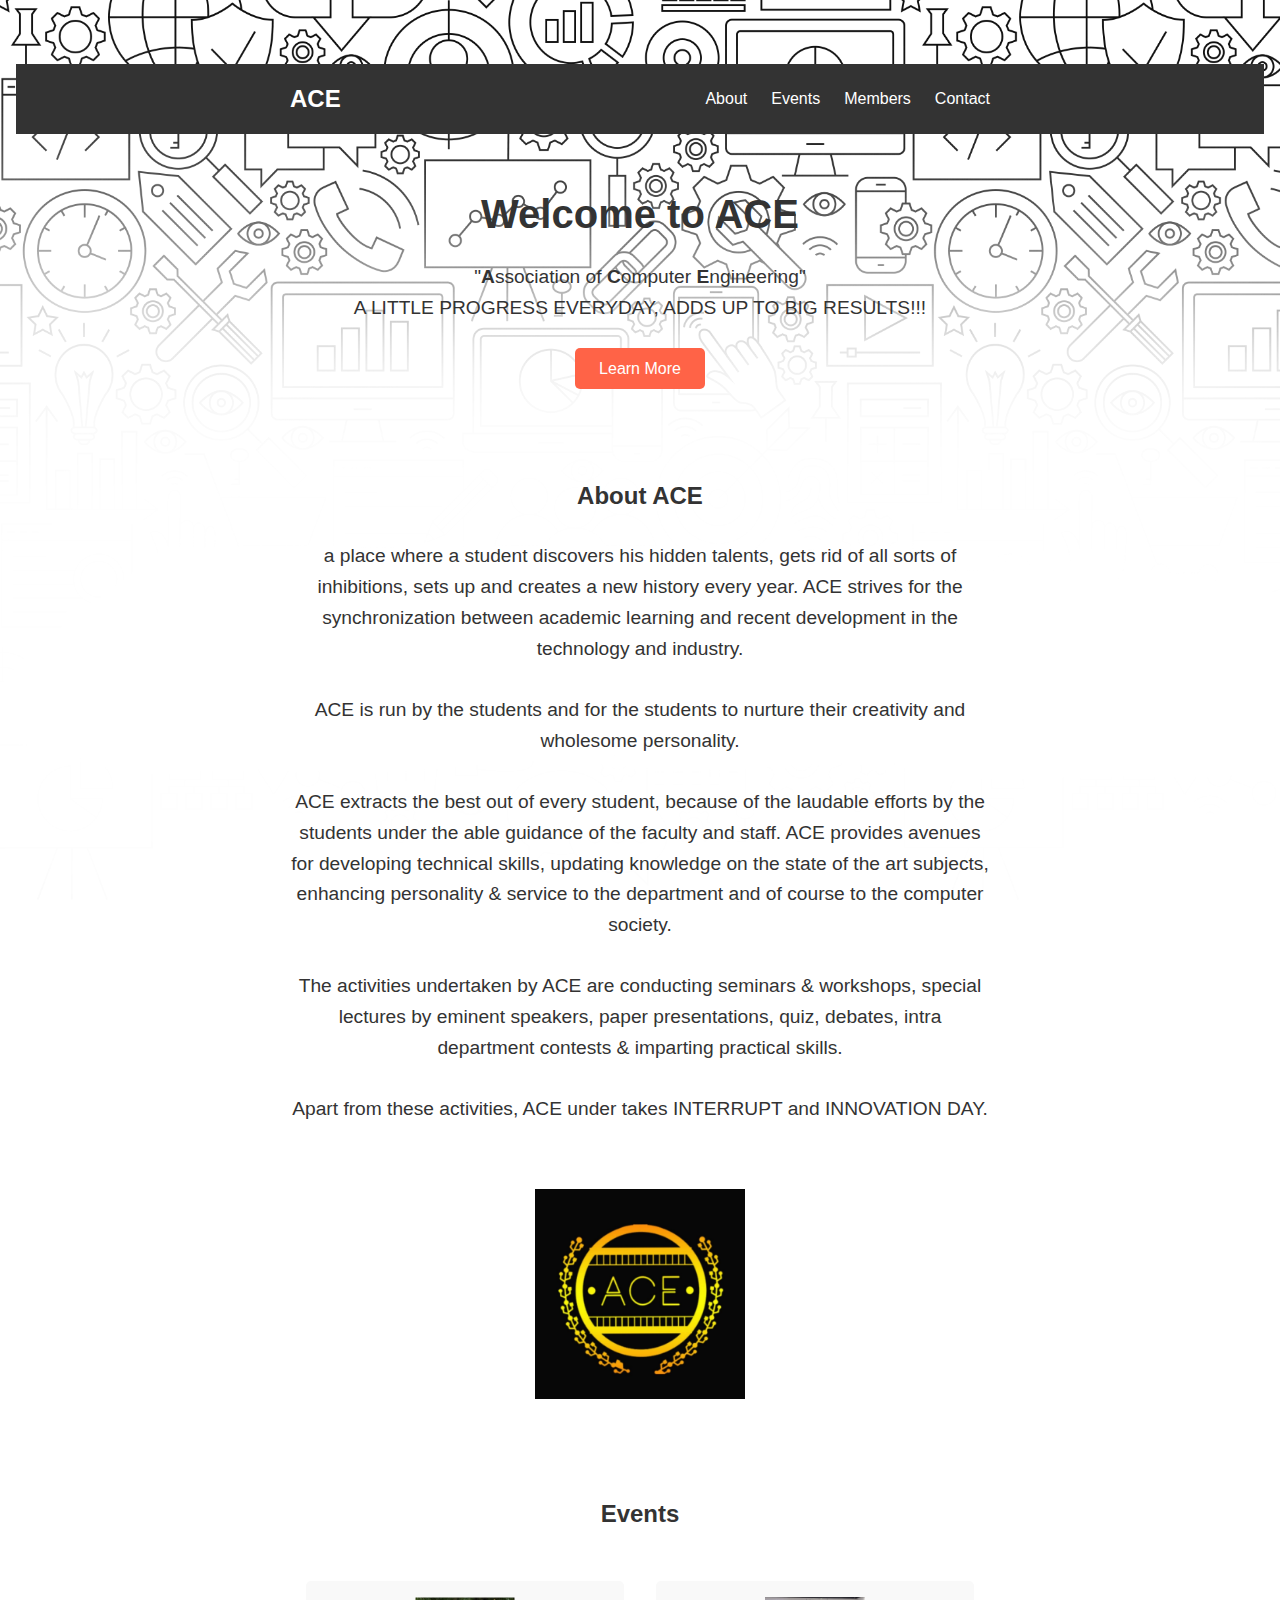
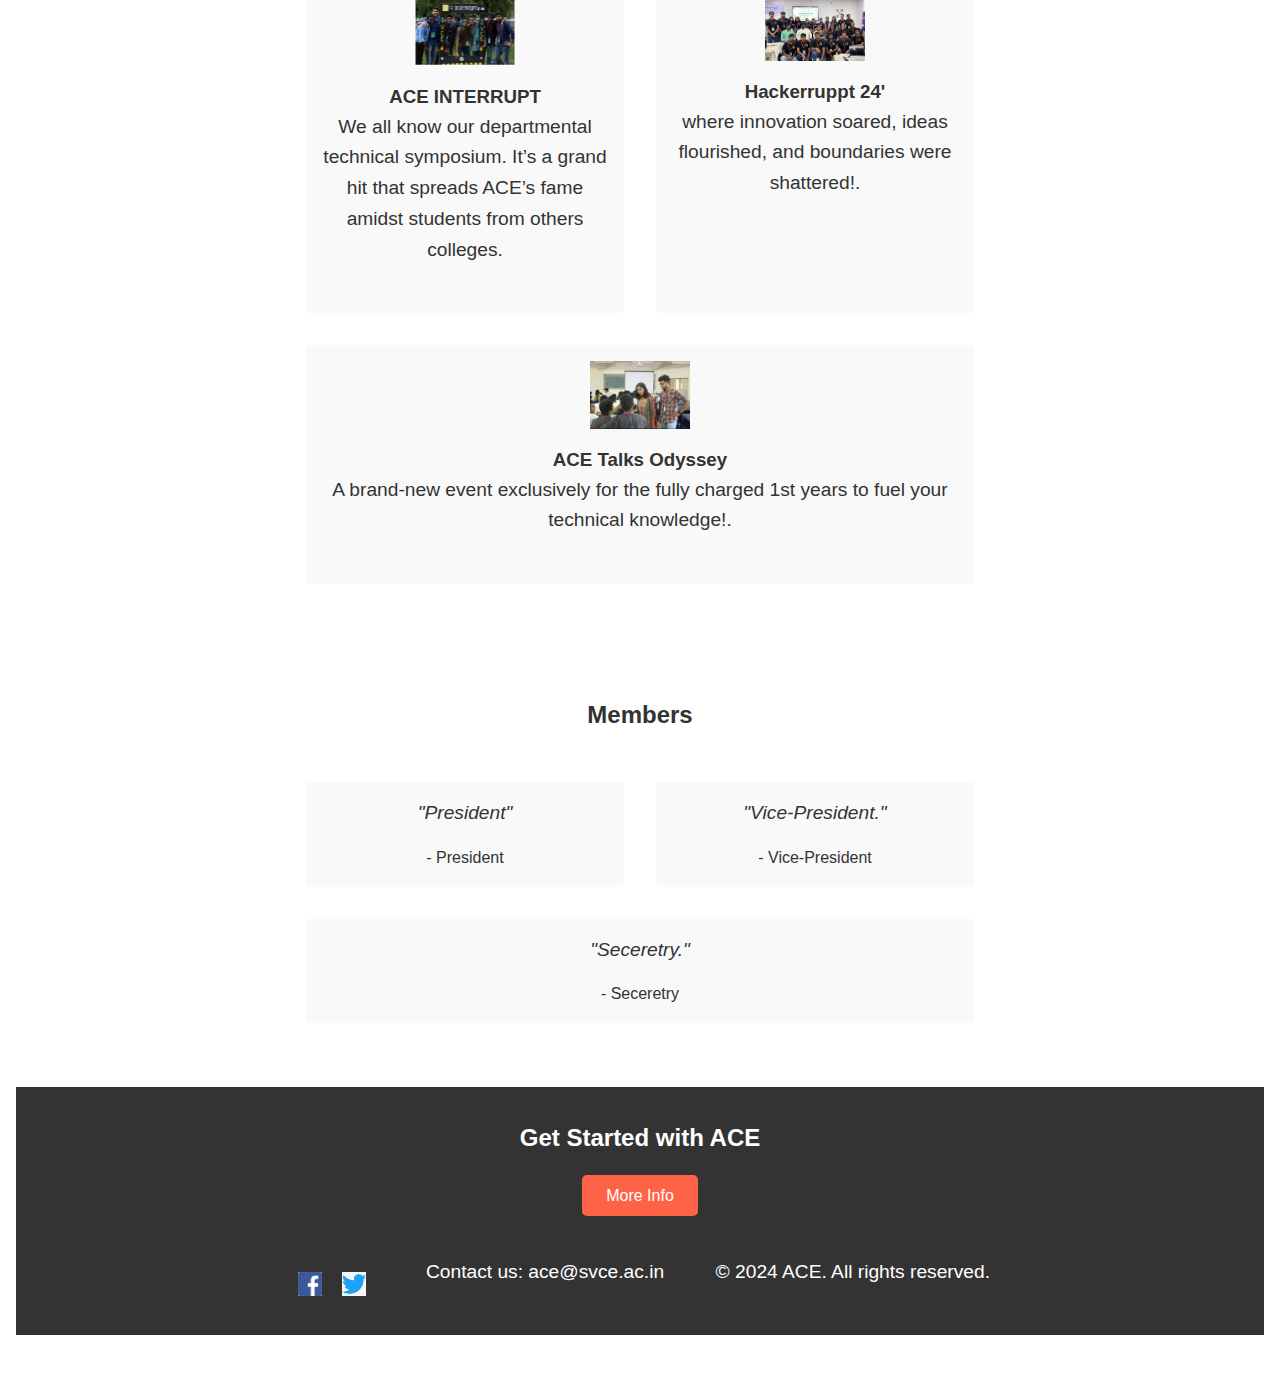
==== index.html @ d9090540 "Add files via upload" ====
<link rel="stylesheet" href="style.css">
<!DOCTYPE html>
<html lang="en">
<head>
    <meta charset="UTF-8">
    <meta name="viewport" content="width=device-width, initial-scale=1.0">
    <title>ACE Landing Page</title>
    <link rel="stylesheet" href="styles.css">
</head>
<body>
    <div class="hero">
    <header>
        <div class="container">
            <div class="logo">ACE</div>
            <nav>
                <ul>
                    <li><a href="#about">About</a></li>
                    <li><a href="#features">Events</a></li>
                    <li><a href="#testimonials">Members</a></li>
                    <li><a href="#contact">Contact</a></li>
                </ul>
            </nav>
        </div>
    </header>

    <section class="hero">
        <div class="container">
            <h1>Welcome to ACE</h1>
            <p>"<b>A</b>ssociation of <b>C</b>omputer <b>E</b>ngineering"
                <br>
                A LITTLE PROGRESS EVERYDAY, ADDS UP TO BIG RESULTS!!!</p>
            <a href="#about" class="cta-button">Learn More</a>
        </div>
    </section>

    <section id="about" class="about">
        <div class="container">
            <h2 class="abc">About ACE</h2>
            <br>
            <p>a place where a student discovers his hidden talents, gets rid of all sorts of inhibitions, sets up and creates a new history every year. ACE strives for the synchronization between academic learning and recent development in the technology and industry.
<br>
<br>
                ACE is run by the students and for the students to nurture their creativity and wholesome personality.
<br>              
<br>             
                ACE extracts the best out of every student, because of the laudable efforts by the students under the able guidance of the faculty and staff. ACE provides avenues for developing technical skills, updating knowledge on the state of the art subjects, enhancing personality & service to the department and of course to the computer society.
<br>               
<br>            
                The activities undertaken by ACE are conducting seminars & workshops, special lectures by eminent speakers, paper presentations, quiz, debates, intra department contests & imparting practical skills.
                <br>            
<br>                
                Apart from these activities, ACE under takes INTERRUPT and INNOVATION DAY.
            </p>
            <img class="aceimg" src="ACE logo.jpg" alt="About ACE">
        </div>
    </section>

    <section id="features" class="features">
        <div class="container">
            <h2>Events</h2>
            <div class="feature-list">
                <div class="feature-item">
                    <img class="aceinterrupt" src="aceinterrupt.jpg" alt="ACE INTERRUPT">
                    <h3>ACE INTERRUPT</h3>
                    <p> We all know our departmental technical symposium. It’s a grand hit that spreads ACE’s fame amidst students from others colleges.</p>
                </div>
                <div class="feature-item">
                    <img src="Hackrupt.png" alt="Hackerruppt 24'">
                    <h3>Hackerruppt 24'</h3>
                    <p>where innovation soared, ideas flourished, and boundaries were shattered!.</p>
                </div>
                <div class="feature-item">
                    <img src="Ace talks.png" alt="ACE talks">
                    <h3>ACE Talks Odyssey</h3>
                    <p>A brand-new event exclusively for the fully charged 1st years to fuel your technical knowledge!.</p>
                </div>
            </div>
        </div>
    </section>

    <section id="testimonials" class="testimonials">
        <div class="container">
            <h2>Members</h2>
            <div class="testimonial-list">
                <div class="testimonial-item">
                    <p>"President"</p>
                    <span>- President</span>
                </div>
                <div class="testimonial-item">
                    <p>"Vice-President."</p>
                    <span>- Vice-President</span>
                </div>
                <div class="testimonial-item">
                    <p>"Seceretry."</p>
                    <span>- Seceretry</span>
                </div>
            </div>
        </div>
    </section>

    <section id="contact" class="cta-section">
        <div class="container">
            <h2 class="ace">Get Started with ACE</h2>
            <br>
            <a href="https://www.instagram.com/acesvce?utm_source=ig_web_button_share_sheet&igsh=ZDNlZDc0MzIxNw==" class="cta-button">More Info</a>
        </div>
    </section>

    <footer>
        <div class="container">
            <div class="social-media">
                <a class="foot" href="https://www.instagram.com/p/C0OuIIbspGH/?img_index=2"><img src="Facebook.png" alt="Facebook"></a>
                <a class="foot" href="https://www.instagram.com/p/C0OuIIbspGH/?img_index=2"><img src="Twitter.png" alt="Twitter"></a>
            </div>
            <div class="contact-info">
                <p>Contact us: ace@svce.ac.in</p>
            </div>
            <div class="copyright">
                <p>&copy; 2024 ACE. All rights reserved.</p>
            </div>
        </div>
    </footer>
</div>
</body>
</html>
---- style.css ----
* {
    box-sizing: border-box;
    margin: 0;
    padding: 0;
}

body {
    font-family: Arial, sans-serif;
    line-height: 1.6;
    color: #333;
}

header {
    background: #333;
    color: #fff;
    padding: 1rem 0;
}

header .container {
    display: flex;
    justify-content: space-between;
    align-items: center;
}

header .logo {
    font-size: 1.5rem;
    color: #fff;
    font-weight: bold;
}

header nav ul {
    display: flex;
    list-style: none;
}

header nav ul li {
    margin-left: 1.5rem;
}

header nav ul li a {
    color: #fff;
    text-decoration: none;
    font-size: 1rem;
}

body {
    background: url('background.png') no-repeat center center/cover;
    position: absolute;
    top: 0;
    right: 0;
    left: 0;
    z-index: -1;
    color: #fff;
    text-align: center;
    padding: 4rem 1rem;
}

.hero .container {
    max-width: 700px;
    color: #333;
    margin: 0 auto;
}

.hero h1 {
    font-size: 2.5rem;
    margin-bottom: 1rem;
}

.ace{
    color: #fff;
}

.aceimg{
    width: 30%;
    height: auto;
}

.aceinterrupt{
    width: 300%;
    height: auto;
}

.hero p {
    font-size: 1.2rem;
    margin-bottom: 2rem;
}

.cta-button {
    background: #ff6347;
    color: #fff;
    padding: 0.75rem 1.5rem;
    text-decoration: none;
    border-radius: 5px;
}

.cta-button:hover {
    background: #ff4500;
}

section {
    padding: 3rem 1rem;
}

section .container {
    max-width: 1200px;
    margin: 0 auto;
    text-align: center;
}

.about img {
    max-width: 100%;
    height: auto;
    margin-top: 2rem;
}

.features .feature-list {
    display: flex;
    justify-content: space-around;
    flex-wrap: wrap;
    margin-top: 2rem;
}

.features .feature-item {
    flex: 1 1 30%;
    margin: 1rem;
    padding: 1rem;
    background: #f9f9f9;
    border-radius: 5px;
    text-align: center;
}

.features .feature-item img {
    max-width: 100px;
    height: auto;
    margin-bottom: 1rem;
}

.testimonials .testimonial-list {
    display: flex;
    flex-wrap: wrap;
    justify-content: space-around;
    margin-top: 2rem;
}

.testimonials .testimonial-item {
    flex: 1 1 30%;
    margin: 1rem;
    padding: 1rem;
    background: #f9f9f9;
    border-radius: 5px;
    text-align: center;
}

.testimonials .testimonial-item p {
    font-style: italic;
    margin-bottom: 1rem;
}

.cta-section {
    background: #333;
    color: #fff;
    padding: 2rem 1rem;
    text-align: center;
}

footer {
    background: #333;
    color: #fff;
    padding: 1rem 0;
    text-align: center;
}

footer .container {
    display: flex;
    justify-content: space-between;
    align-items: center;
    flex-wrap: wrap;
}

footer .social-media a {
    margin: 0 0.5rem;
}

.foot{
    color: #fff;
}

footer .social-media img {
    max-width: 24px;
    height: auto;
}

footer .contact-info,
footer .copyright {
    color: #fff;
    margin-top: 1rem;
}
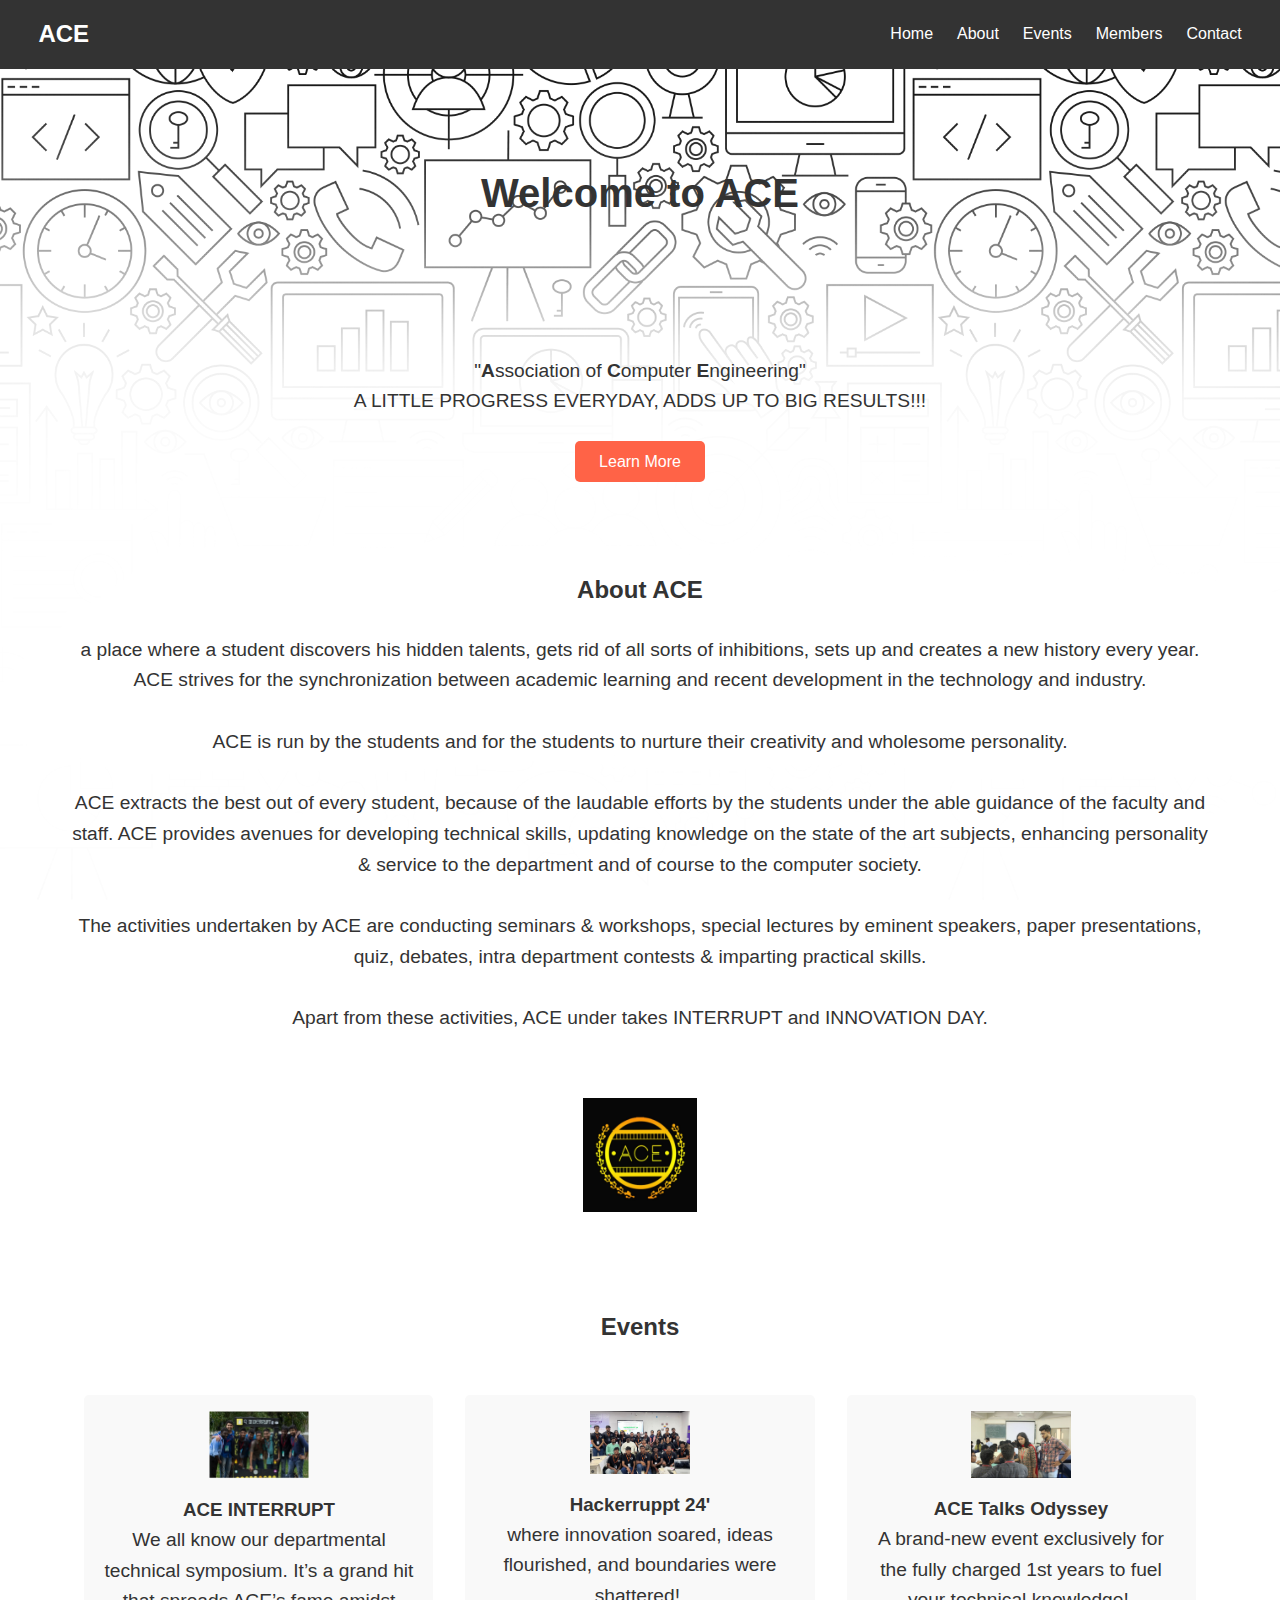
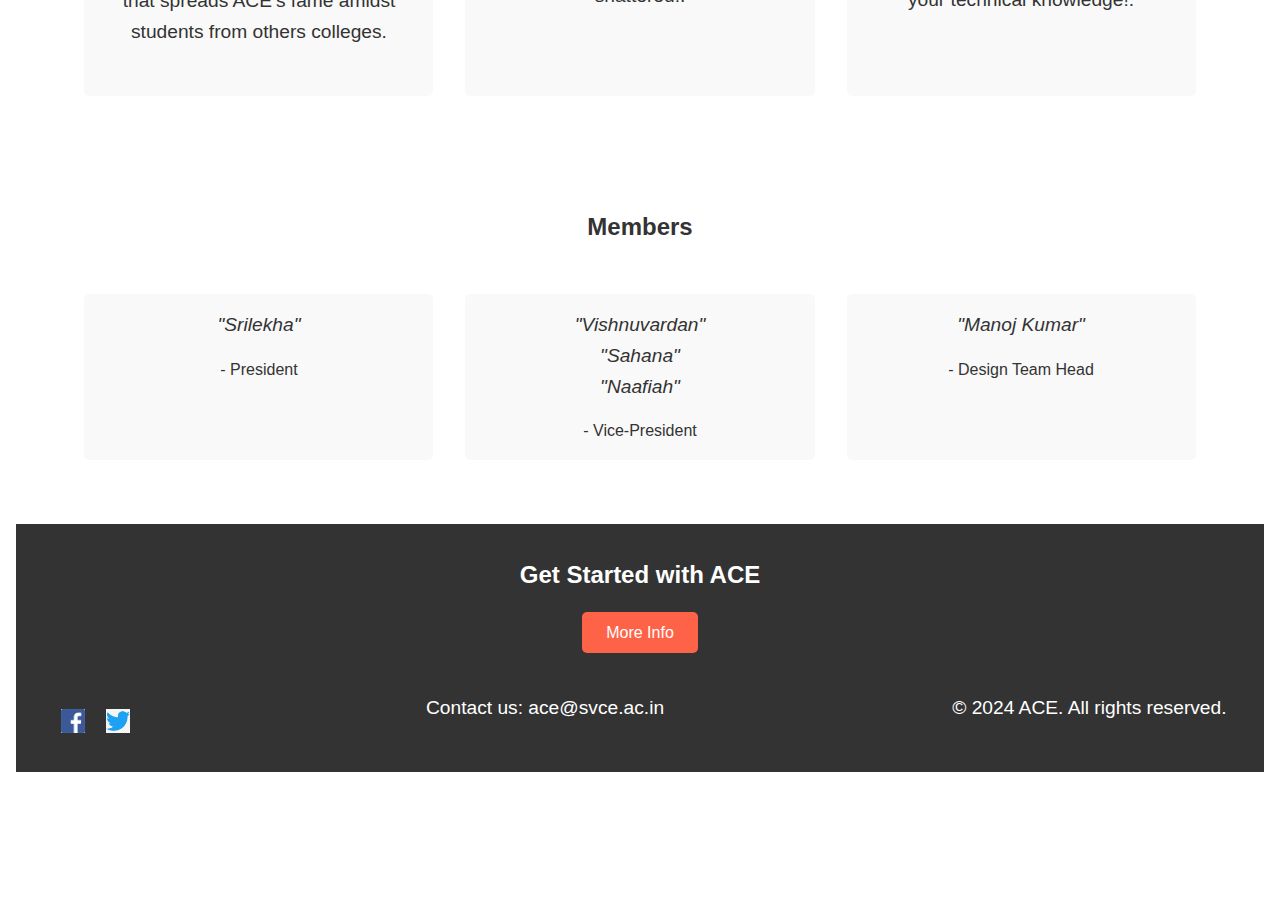
==== commit c9ba2c2f: "Add files via upload" ====
--- a/index.html
+++ b/index.html
@@ -11,9 +11,10 @@
     <div class="hero">
     <header>
         <div class="container">
-            <div class="logo">ACE</div>
+            <div class="logo"> <a class="acesvce" href="#home">ACE</a></div>
             <nav>
                 <ul>
+                    <li><a href="#home">Home</a></li>
                     <li><a href="#about">About</a></li>
                     <li><a href="#features">Events</a></li>
                     <li><a href="#testimonials">Members</a></li>
@@ -24,7 +25,7 @@
     </header>
 
     <section class="hero">
-        <div class="container">
+        <div id="home" class="container">
             <h1>Welcome to ACE</h1>
             <p>"<b>A</b>ssociation of <b>C</b>omputer <b>E</b>ngineering"
                 <br>
@@ -59,20 +60,20 @@
         <div class="container">
             <h2>Events</h2>
             <div class="feature-list">
-                <div class="feature-item">
+                <div class="feature-item"><a class="acelink" href="index2.html">
                     <img class="aceinterrupt" src="aceinterrupt.jpg" alt="ACE INTERRUPT">
                     <h3>ACE INTERRUPT</h3>
-                    <p> We all know our departmental technical symposium. It’s a grand hit that spreads ACE’s fame amidst students from others colleges.</p>
+                    <p> We all know our departmental technical symposium. It’s a grand hit that spreads ACE’s fame amidst students from others colleges.</p></a>
                 </div>
-                <div class="feature-item">
+                <div class="feature-item"><a class="acelink" href="index3.html">
                     <img src="Hackrupt.png" alt="Hackerruppt 24'">
                     <h3>Hackerruppt 24'</h3>
-                    <p>where innovation soared, ideas flourished, and boundaries were shattered!.</p>
+                    <p>where innovation soared, ideas flourished, and boundaries were shattered!.</p></a>
                 </div>
-                <div class="feature-item">
+                <div class="feature-item"><a class="acelink" href="index4.html">
                     <img src="Ace talks.png" alt="ACE talks">
                     <h3>ACE Talks Odyssey</h3>
-                    <p>A brand-new event exclusively for the fully charged 1st years to fuel your technical knowledge!.</p>
+                    <p>A brand-new event exclusively for the fully charged 1st years to fuel your technical knowledge!.</p></a>
                 </div>
             </div>
         </div>
@@ -83,16 +84,16 @@
             <h2>Members</h2>
             <div class="testimonial-list">
                 <div class="testimonial-item">
-                    <p>"President"</p>
+                    <p>"Srilekha"</p>
                     <span>- President</span>
                 </div>
                 <div class="testimonial-item">
-                    <p>"Vice-President."</p>
+                    <p>"Vishnuvardan"<br>"Sahana"<br>"Naafiah"</p>
                     <span>- Vice-President</span>
                 </div>
                 <div class="testimonial-item">
-                    <p>"Seceretry."</p>
-                    <span>- Seceretry</span>
+                    <p>"Manoj Kumar"</p>
+                    <span>- Design Team Head</span>
                 </div>
             </div>
         </div>
--- a/style.css
+++ b/style.css
@@ -25,7 +25,14 @@
 header .logo {
     font-size: 1.5rem;
     color: #fff;
+    text-decoration: none;
     font-weight: bold;
+}
+header{
+    left: 0;
+    right: 0;
+    width: 100%;
+    position: fixed;
 }
 
 header nav ul {
@@ -35,18 +42,20 @@
 
 header nav ul li {
     margin-left: 1.5rem;
+    
 }
 
 header nav ul li a {
     color: #fff;
     text-decoration: none;
     font-size: 1rem;
+
 }
 
 body {
     background: url('background.png') no-repeat center center/cover;
     position: absolute;
-    top: 0;
+    top: -65px;
     right: 0;
     left: 0;
     z-index: -1;
@@ -56,22 +65,31 @@
 }
 
 .hero .container {
-    max-width: 700px;
+    padding-left: 3%;
+    padding-right: 3%;
+    max-width: 1800px;
     color: #333;
     margin: 0 auto;
+    top: -10px;
 }
 
 .hero h1 {
+    padding: 10%;
     font-size: 2.5rem;
     margin-bottom: 1rem;
 }
 
+.acesvce{
+    text-decoration: none;
+    color: #fff;
+}
+
 .ace{
     color: #fff;
 }
 
 .aceimg{
-    width: 30%;
+    width: 10%;
     height: auto;
 }
 
@@ -194,4 +212,45 @@
 footer .copyright {
     color: #fff;
     margin-top: 1rem;
+}
+@media only screen and (max-width : 400px){
+    .aceimg{
+        width: 70%;
+    }
+    .Hackerrupptimg{
+        width: 100%;
+    }
+    .Interruptimg{
+        width: 150%;
+    }
+    
+    .acetalksimg{
+        width: 100%;
+    }
+}
+
+.Interruptimg{
+    width: 60%;
+}
+
+.acelink{
+    color: #333;
+    text-decoration: none;
+}
+
+.interrupttext{
+    font-family: Arial, sans-serif;
+    font-size: 1.5rem;
+    color: #333;
+    
+}
+
+.contain {
+    left: 0;
+    padding-left: 3%;
+    padding-right: 3%;
+    max-width: 3000px;
+    color: #333;
+    margin: 0 auto;
+    top: -10px;
 }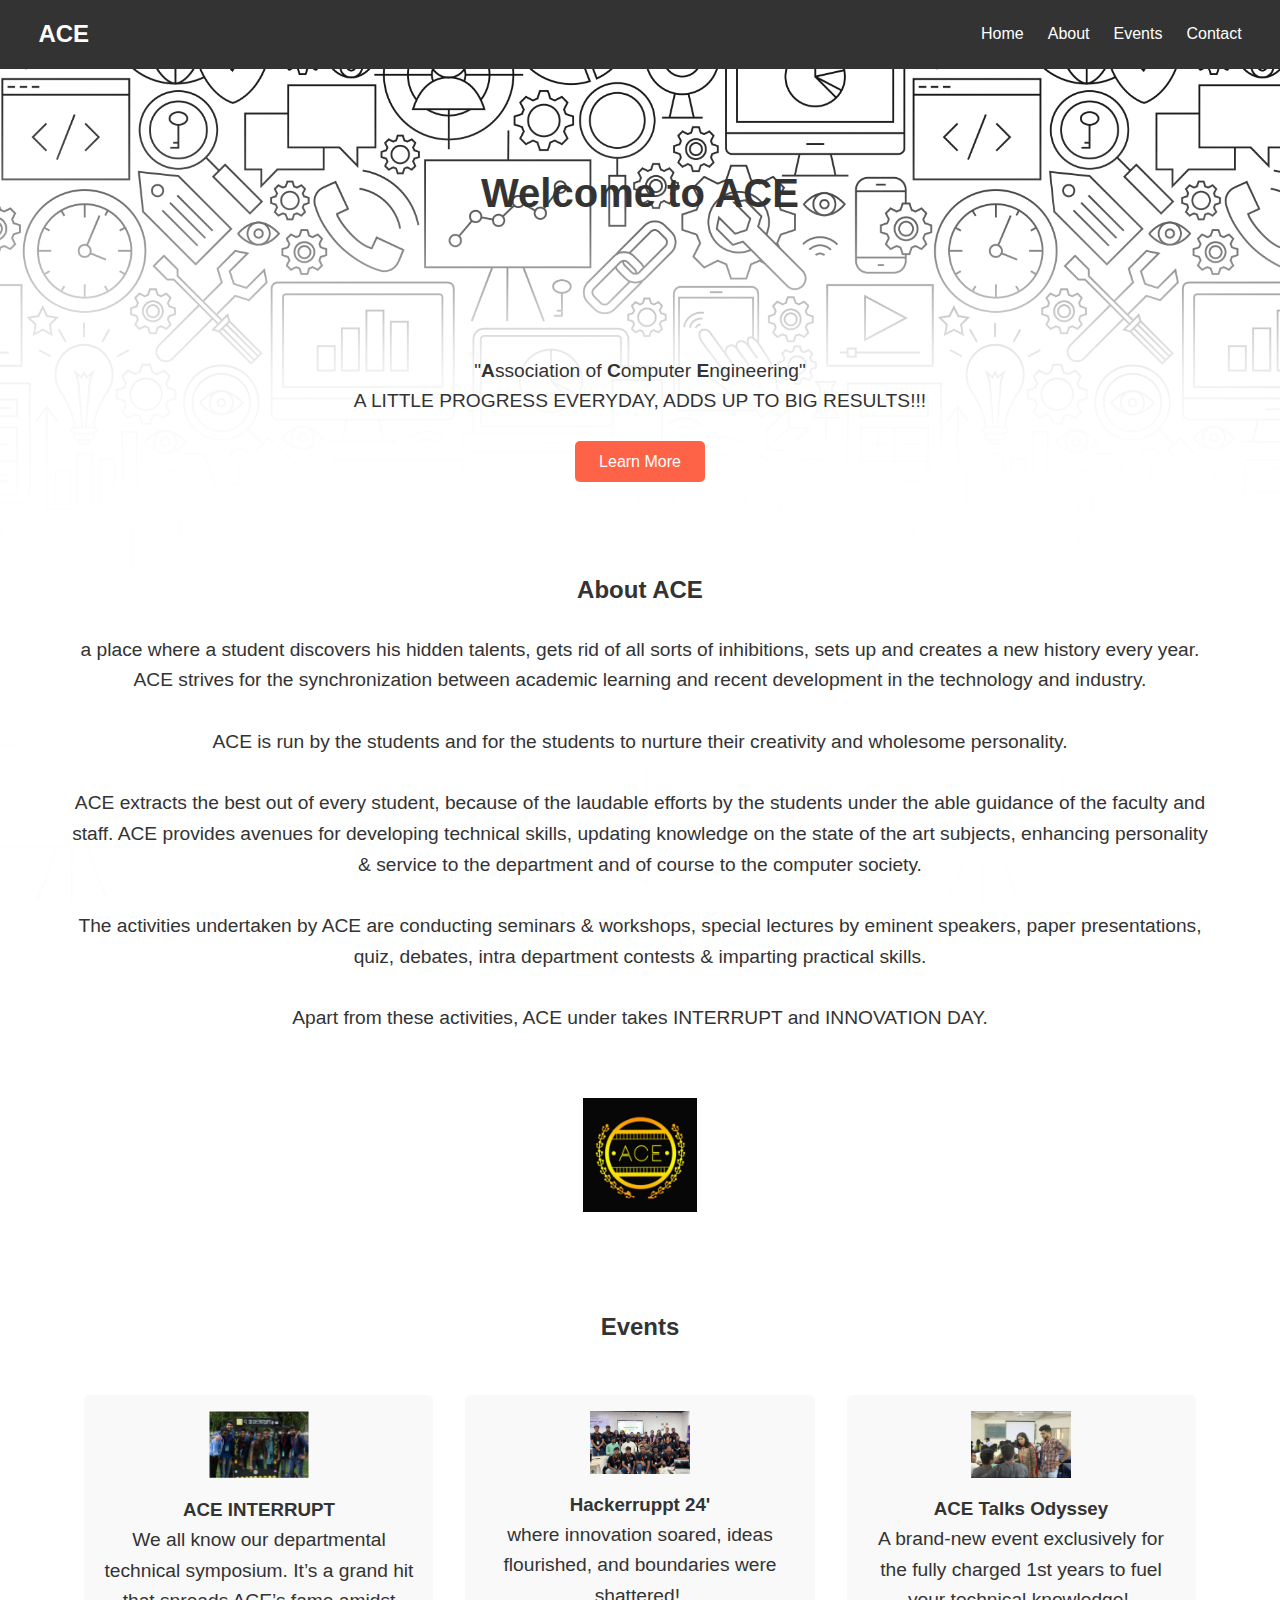
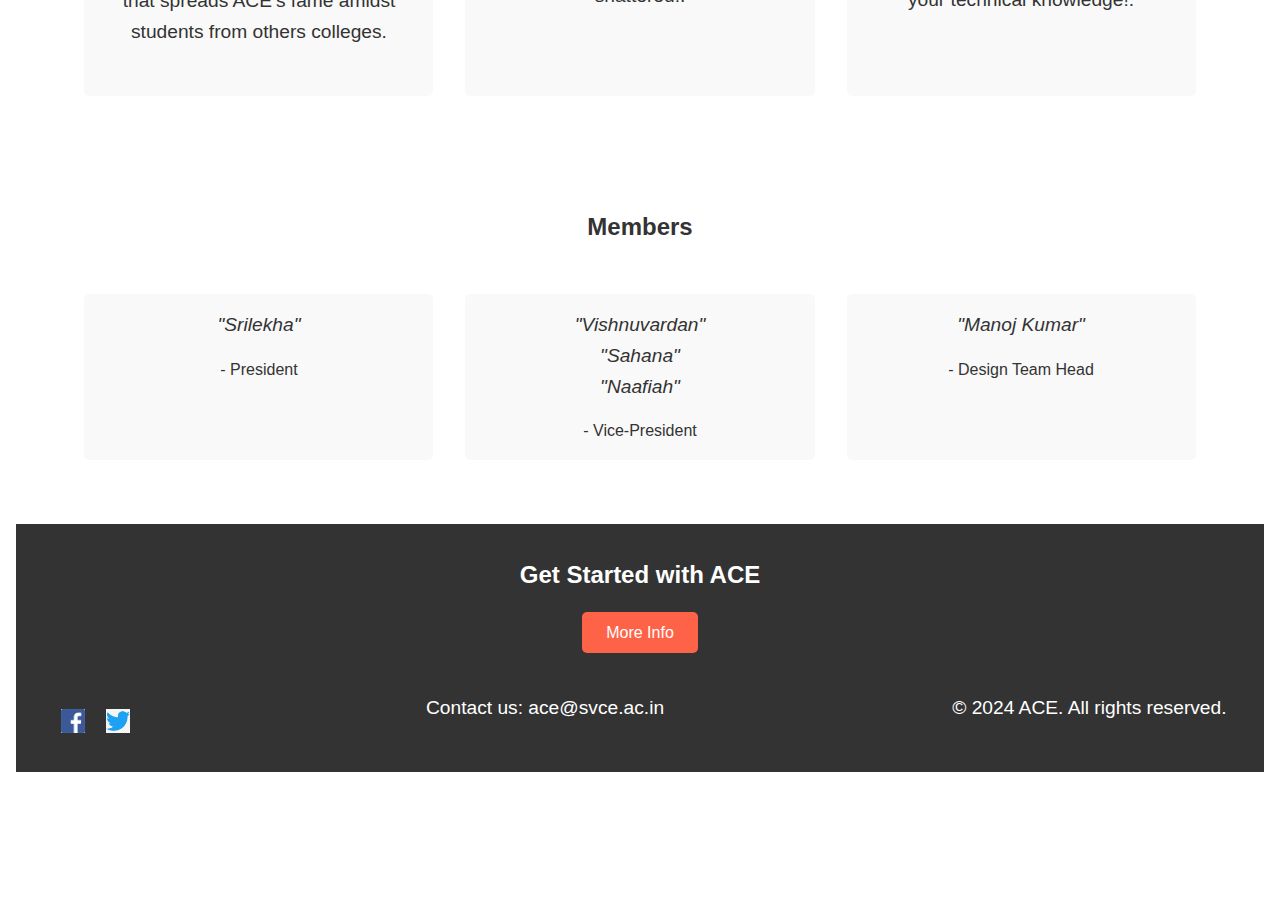
==== commit ddc5b93b: "Add files via upload" ====
--- a/index.html
+++ b/index.html
@@ -17,7 +17,6 @@
                     <li><a href="#home">Home</a></li>
                     <li><a href="#about">About</a></li>
                     <li><a href="#features">Events</a></li>
-                    <li><a href="#testimonials">Members</a></li>
                     <li><a href="#contact">Contact</a></li>
                 </ul>
             </nav>
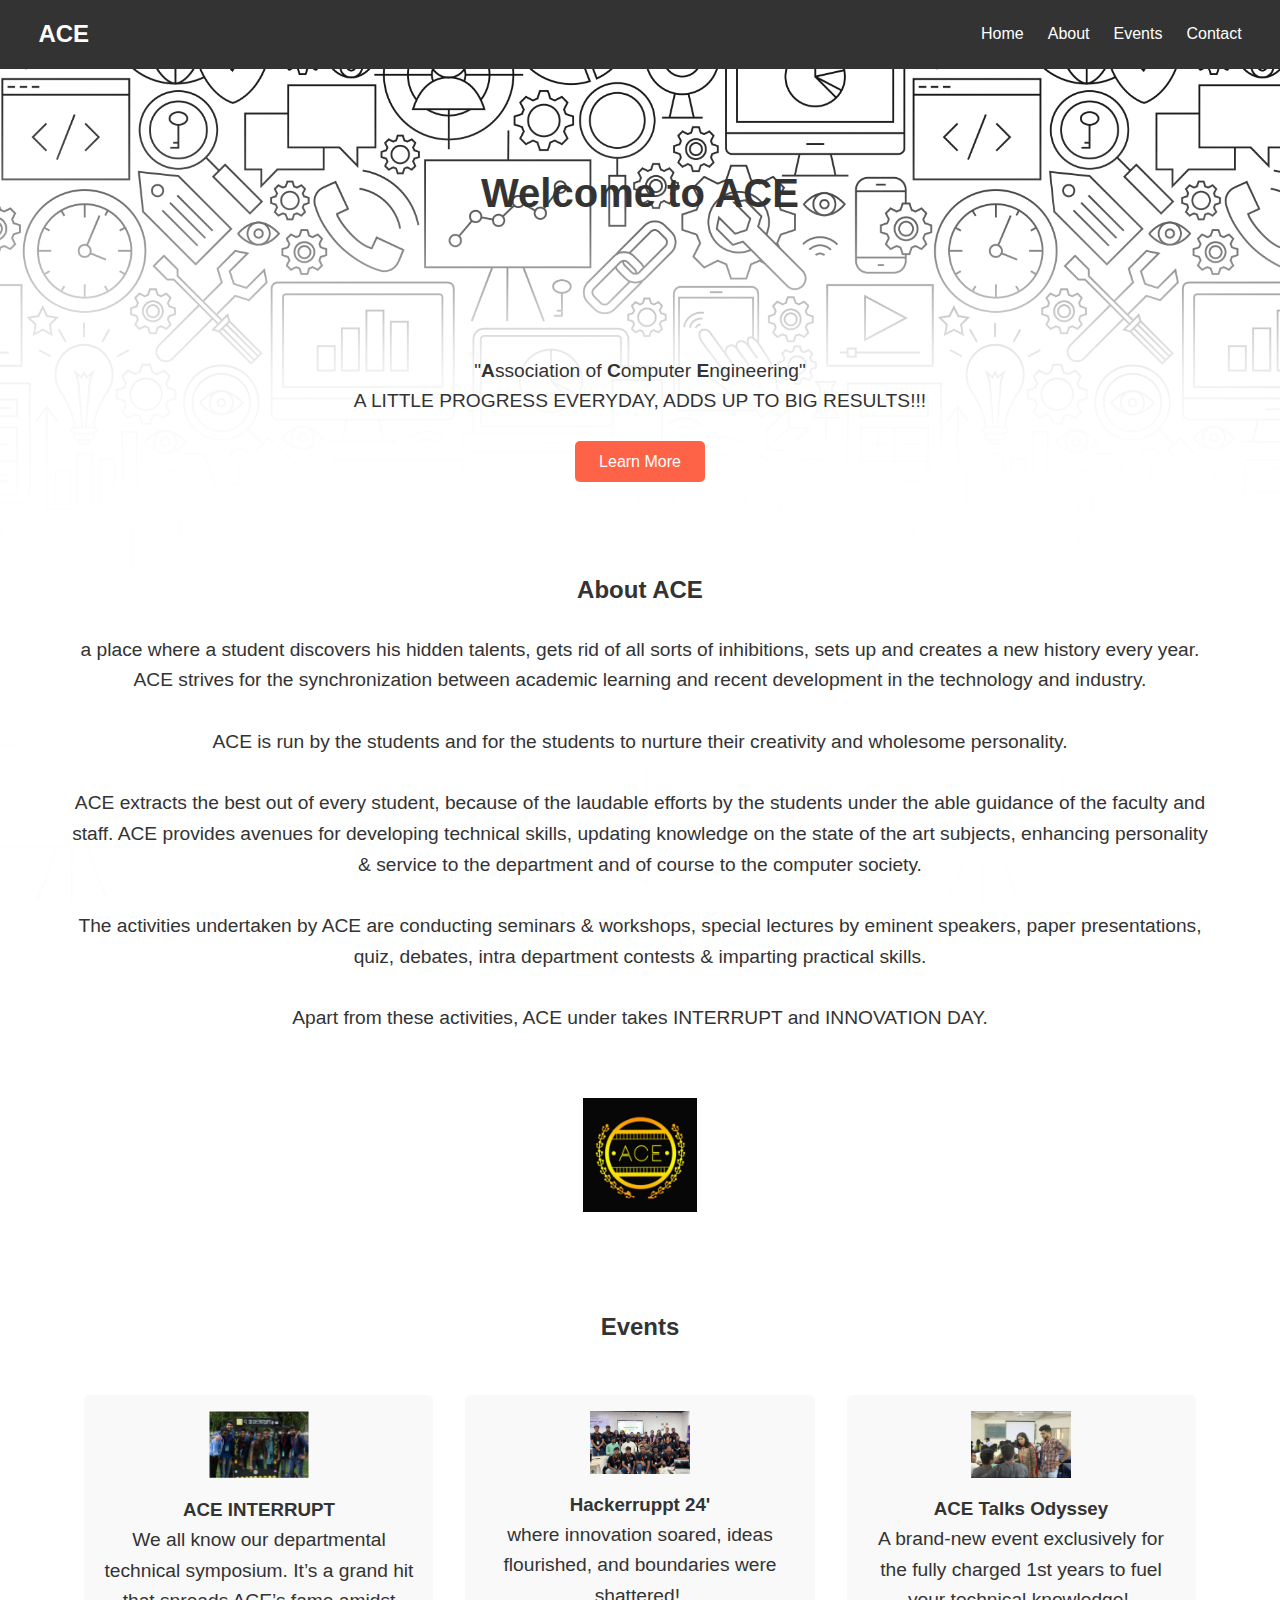
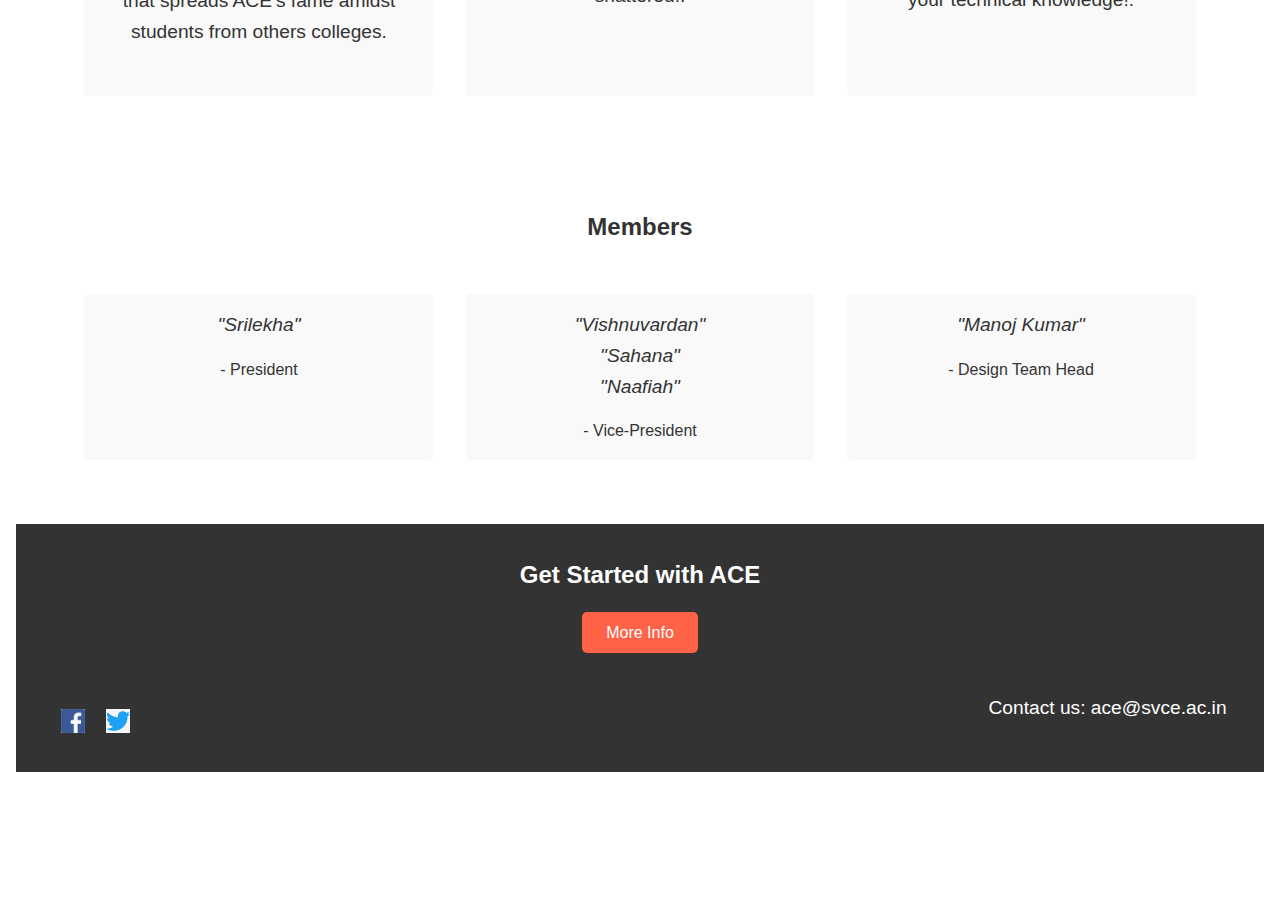
==== commit b32e3967: "Add files via upload" ====
--- a/index.html
+++ b/index.html
@@ -115,9 +115,6 @@
             <div class="contact-info">
                 <p>Contact us: ace@svce.ac.in</p>
             </div>
-            <div class="copyright">
-                <p>&copy; 2024 ACE. All rights reserved.</p>
-            </div>
         </div>
     </footer>
 </div>
--- a/style.css
+++ b/style.css
@@ -208,8 +208,7 @@
     height: auto;
 }
 
-footer .contact-info,
-footer .copyright {
+footer .contact-info{
     color: #fff;
     margin-top: 1rem;
 }
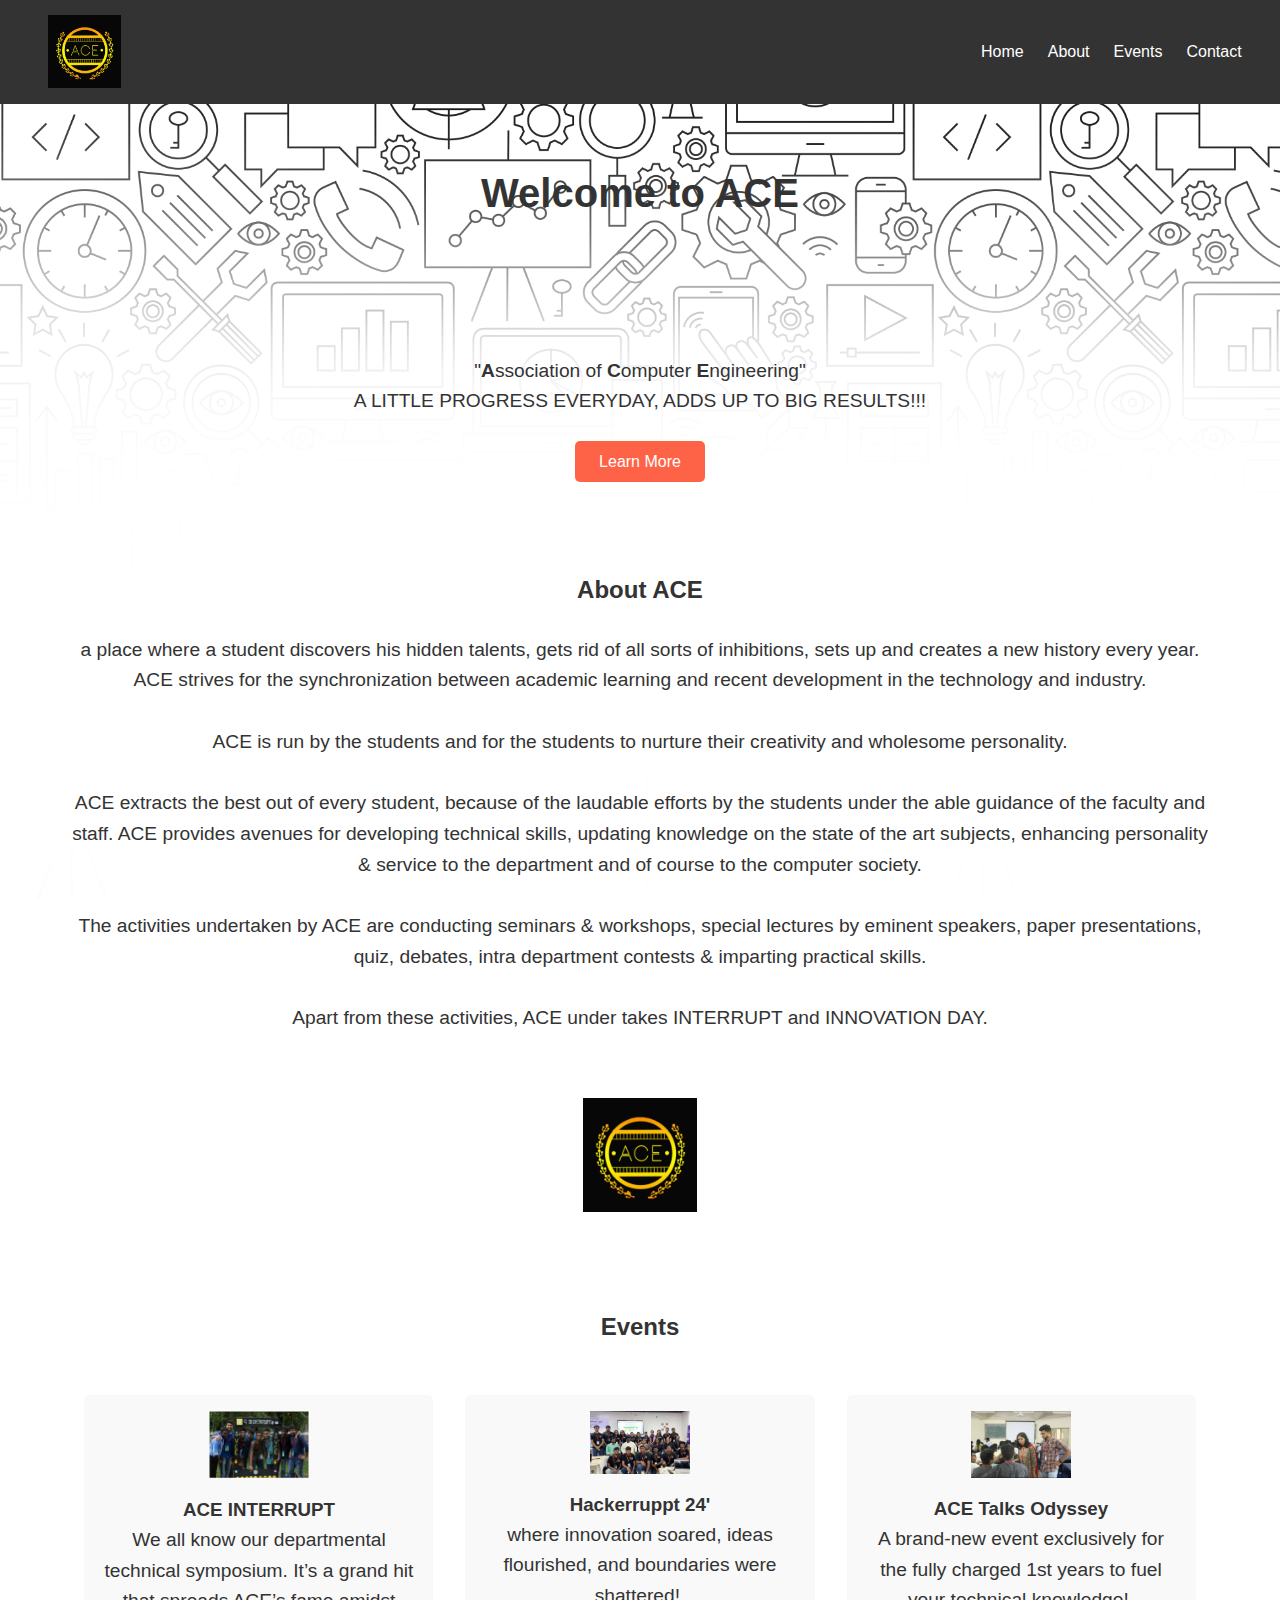
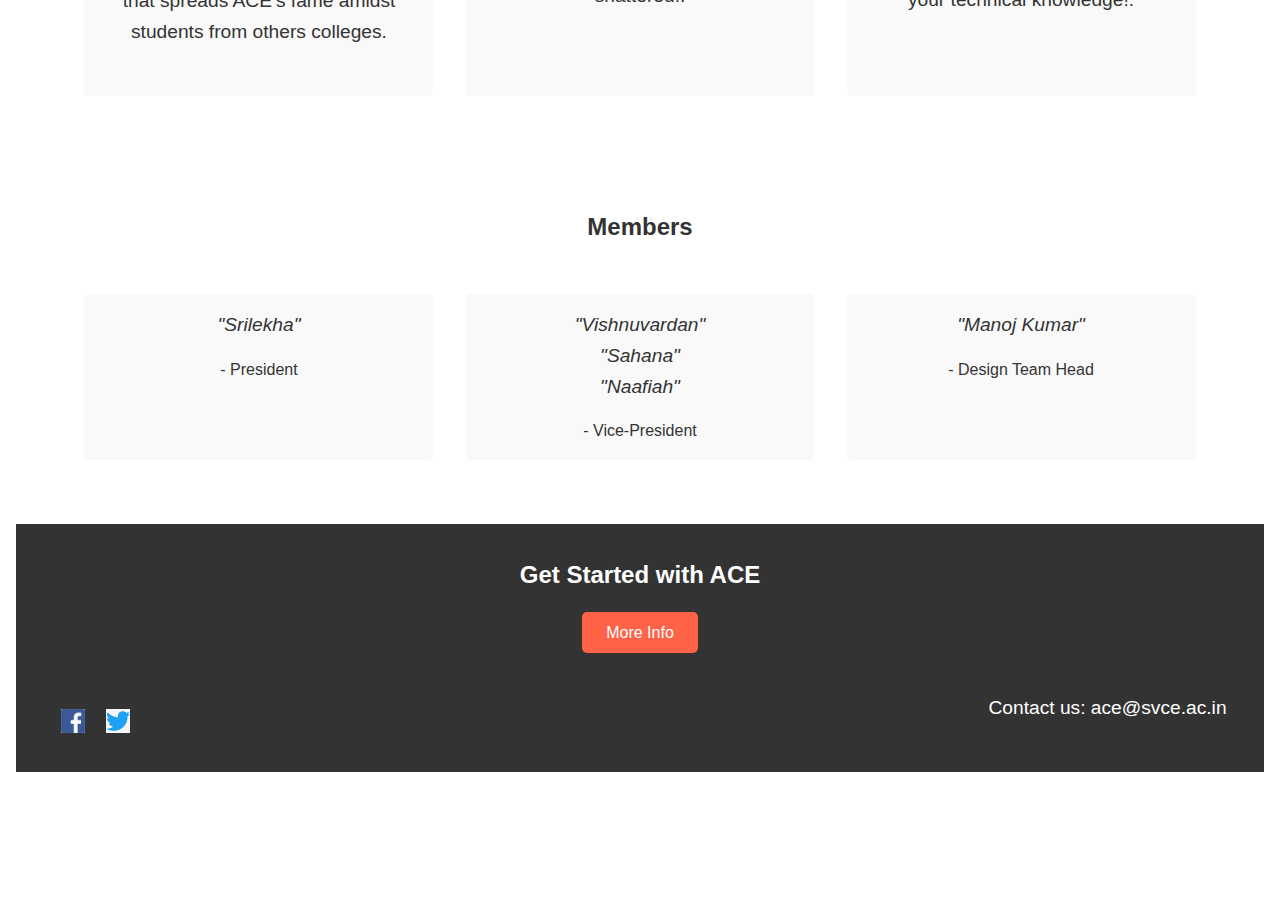
==== commit 778fe396: "Add files via upload" ====
--- a/index.html
+++ b/index.html
@@ -11,7 +11,8 @@
     <div class="hero">
     <header>
         <div class="container">
-            <div class="logo"> <a class="acesvce" href="#home">ACE</a></div>
+            <a href="#home">
+            <div class="logo"> <img class="acesvce" src="ACE logo.jpg" alt="Ace logo"></div></a>
             <nav>
                 <ul>
                     <li><a href="#home">Home</a></li>
--- a/style.css
+++ b/style.css
@@ -23,6 +23,7 @@
 }
 
 header .logo {
+    width: 10%;
     font-size: 1.5rem;
     color: #fff;
     text-decoration: none;
@@ -78,12 +79,9 @@
     font-size: 2.5rem;
     margin-bottom: 1rem;
 }
-
 .acesvce{
-    text-decoration: none;
-    color: #fff;
-}
-
+    width: 80%;
+}
 .ace{
     color: #fff;
 }
@@ -226,6 +224,10 @@
     .acetalksimg{
         width: 100%;
     }
+    
+    .acesvce{
+        width: 400%;
+    }
 }
 
 .Interruptimg{
